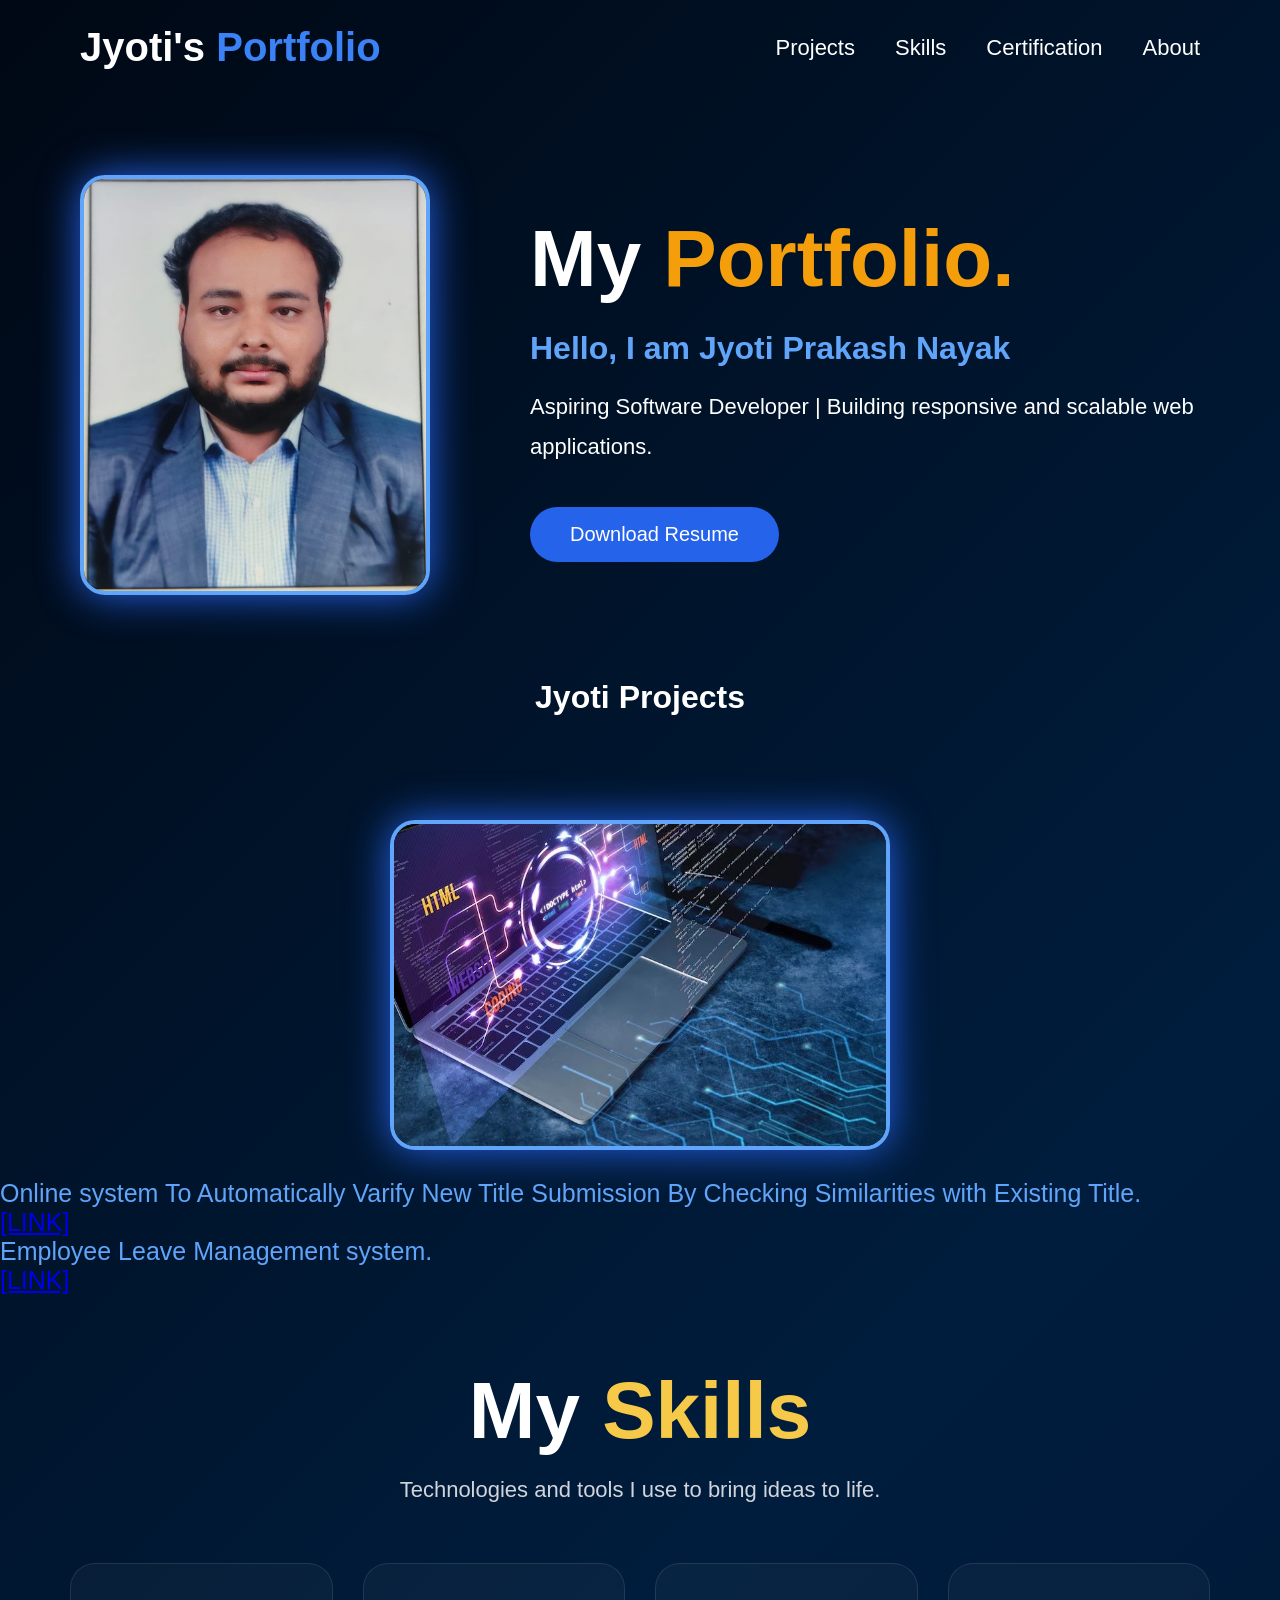
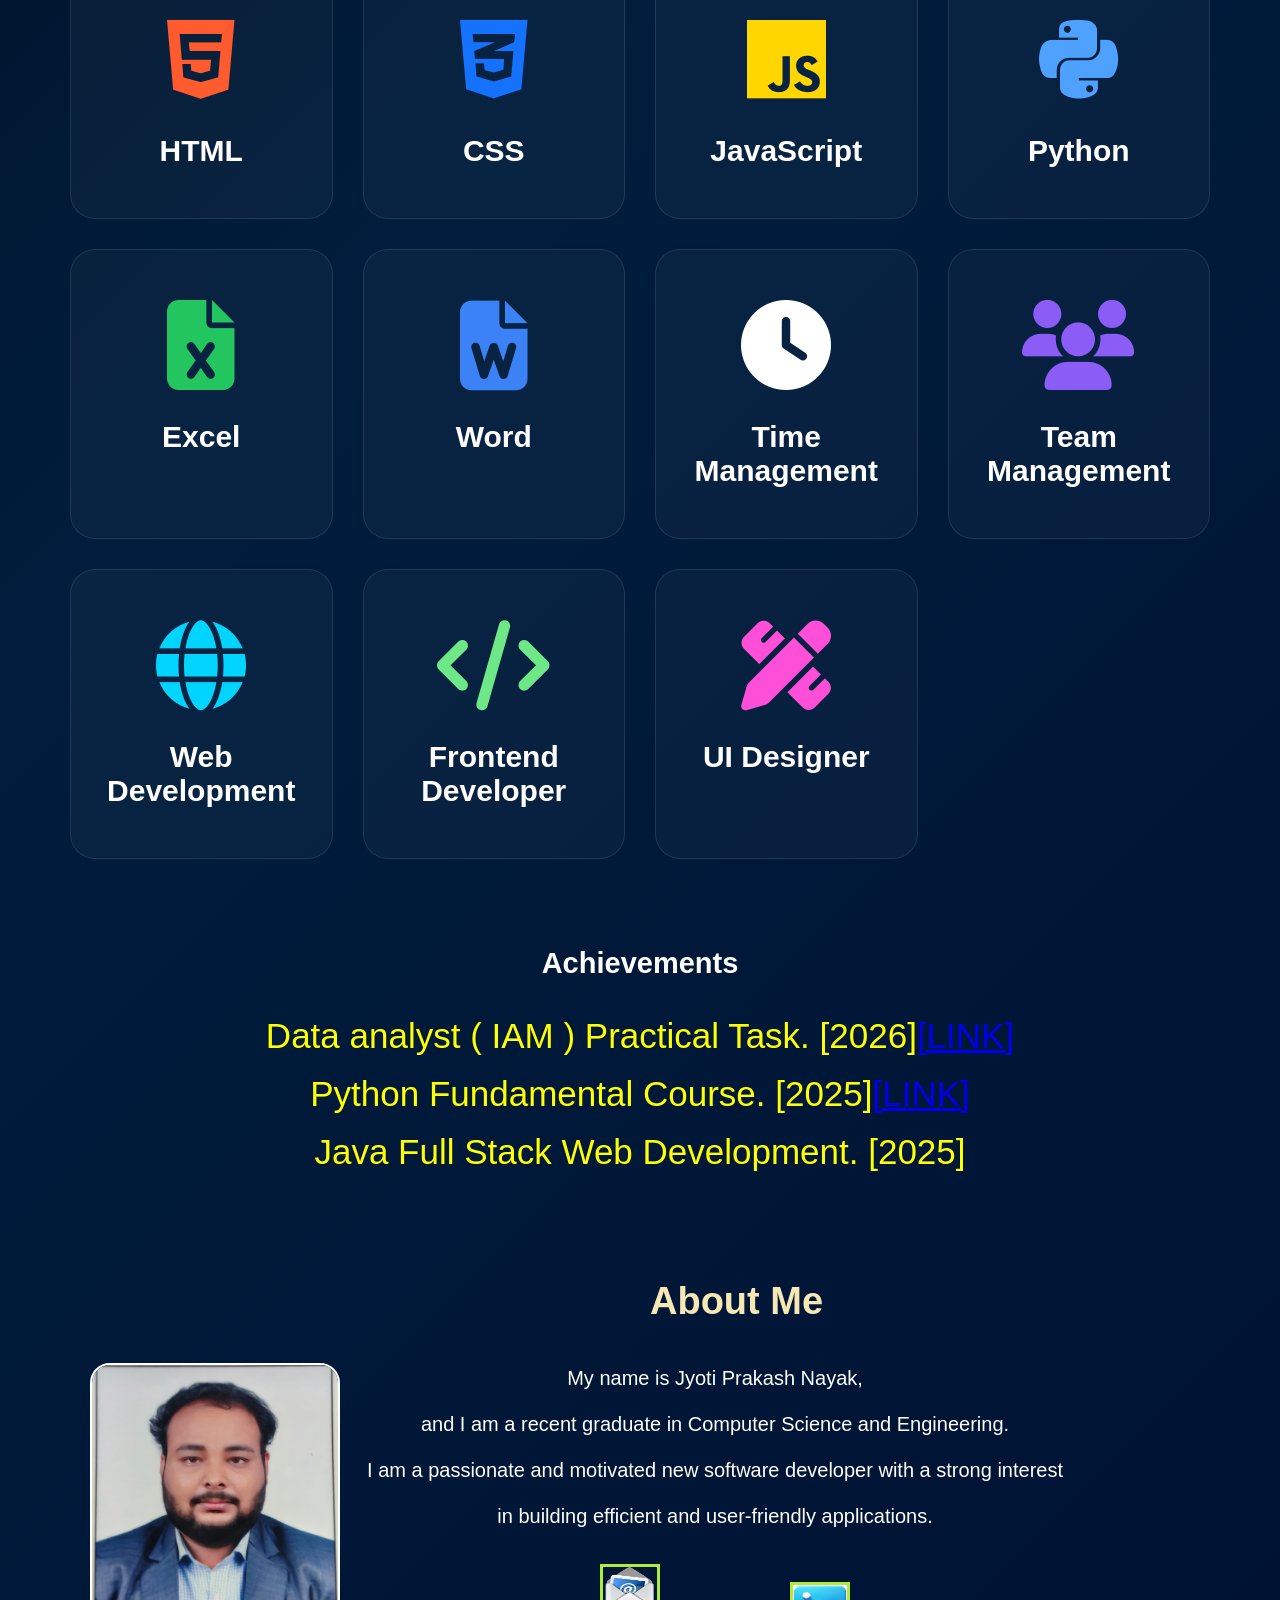
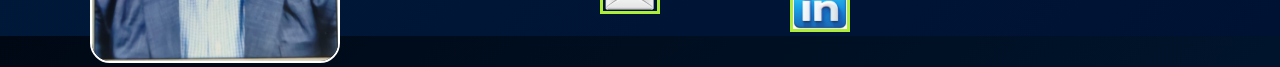
==== Index.html @ 401957b0 "Add files via upload" ====
<!DOCTYPE html>
<html>
<head>
<title>Jyoti Portfolio</title>
<link rel="stylesheet" href="main.css">
</head>

<body>

<nav>
<h1>Jyoti's <span>Portfolio</span></h1>

<ul>
<li><a href="Projects.html">Projects</a></li>
<li><a href="skill.html">Skills</a></li>
<li><a href="c.html">Certification</a></li>
<li><a href="about.html">About</a></li>
</ul>
</nav>

<section class="hero">

<div class="left">

<img src="jp.jpeg">

</div>

<div class="right">

<h2>My <span>Portfolio.</span></h2>

<h3>Hello, I am Jyoti Prakash Nayak</h3>

<p>
Aspiring Software Developer |
Building responsive and scalable web applications.
</p>
<a href="Jyoti_Prakash_Nayak_CV-2.pdf"Download>
<button>Download Resume</button>
</a>

</div>

</section>
<h1 class="ii">Jyoti Projects</h1><br><br><br>
<ul class="yt">
             <img class="ip" src="WhatsApp Image 2026-06-21 at 15.49.44.jpeg"><br>
        <li> Online system To Automatically Varify New Title Submission By Checking Similarities
         with Existing Title.</li><a href="#">[LINK]</a>
        <li>Employee Leave Management system.</li><a href="#">[LINK]</a>
    </ul>
<head>

<title>My Skills</title>

<link rel="stylesheet" href="skill.css">

<link rel="stylesheet"
href="https://cdnjs.cloudflare.com/ajax/libs/font-awesome/6.5.2/css/all.min.css">

</head>

<body>

<section class="skills">

<h1>
My <span>Skills</span>
</h1>

<p>
Technologies and tools I use to bring ideas to life.
</p>

<div class="container">

<div class="card">
<i class="fa-brands fa-html5"></i>
<h2>HTML</h2>
</div>

<div class="card">
<i class="fa-brands fa-css3-alt"></i>
<h2>CSS</h2>
</div>

<div class="card">
<i class="fa-brands fa-js"></i>
<h2>JavaScript</h2>
</div>

<div class="card">
<i class="fa-brands fa-python"></i>
<h2>Python</h2>
</div>

<div class="card">
<i class="fa-solid fa-file-excel"></i>
<h2>Excel</h2>
</div>

<div class="card">
<i class="fa-solid fa-file-word"></i>
<h2>Word</h2>
</div>

<div class="card">
<i class="fa-solid fa-clock"></i>
<h2>Time Management</h2>
</div>

<div class="card">
<i class="fa-solid fa-users"></i>
<h2>Team Management</h2>
</div>

<div class="card">
<i class="fa-solid fa-globe"></i>
<h2>Web Development</h2>
</div>

<div class="card">
<i class="fa-solid fa-code"></i>
<h2>Frontend Developer</h2>
</div>

<div class="card">
<i class="fa-solid fa-pen-ruler"></i>
<h2>UI Designer</h2>
</div>

</div><br>

</section>

</body>

<h1 class="yu">Achievements</h1><br><br>
    <ul class="pp">
        <li>Data analyst ( IAM ) Practical Task.    [2026]<a href="tatapar.pdf" class="gf">[LINK]</a></li><br>
        <li>Python Fundamental Course.    [2025]<a href="a.pdf" class="gf">[LINK]</a></li><br>
        <li>Java Full Stack Web Development.    [2025]</li><br>
    </ul><br><br><br><br><br>

 <h1 class="tt">About Me</h1>
    <body>
        <img src="jp.jpeg" class="ff">
    <p class="qq">My name is Jyoti Prakash Nayak,<br><br>and I am a recent graduate in Computer Science and Engineering. <br><br> 
    I am a passionate and motivated new software developer with a strong interest <br><br>
     in building efficient and user-friendly applications.</p></hr><br><br>
     <a href="mailto:jyotiprakash83063@gmail.com"target="_blank">
        <img src="pk.png" alt="Email" class="hg">
     </a>
     <a href="https://www.linkedin.com/in/jyoti-prakash-nayak-9454b5229" target="_blank">
       <img src="kp.jpg" alt="linkedin" class="ww">
     </a>
</body>
    

</html>   

</body>
</html>
---- main.css ----
*{
margin:0;
padding:0;
box-sizing:border-box;
font-family:Arial;
}

body{
background:
linear-gradient(135deg,#020617,#0f172a,#001f54);
color:white;
}

nav{
display:flex;
justify-content:space-between;
align-items:center;

padding:25px 80px;
}

nav h1{
font-size:40px;
}

nav span{
color:#3b82f6;
}

nav ul{
display:flex;
gap:40px;
list-style:none;
}

nav a{
color:white;
text-decoration:none;
font-size:22px;
}

nav a:hover{
color:#3b82f6;
transition:.3s;
}

.hero{
display:flex;
align-items:center;
justify-content:center;

padding:80px;
gap:100px;
}

.left img{

width:350px;
height:420px;

border-radius:25px;

border:4px solid #60a5fa;

box-shadow:
0 0 40px #2563eb;

}

.right h2{

font-size:80px;

}

.right span{
color:#f59e0b;
}

.right h3{

margin-top:25px;

font-size:32px;

color:#60a5fa;

}

.right p{

margin-top:20px;

font-size:22px;

line-height:40px;

}

button{

margin-top:40px;

padding:16px 40px;

font-size:20px;

border:none;

border-radius:50px;

background:#2563eb;

color:white;

cursor:pointer;

}

button:hover{

transform:scale(1.08);

transition:.3s;

box-shadow:0 0 20px #3b82f6;

}

@media(max-width:768px){

.hero{

flex-direction:column;

text-align:center;

}

nav{

flex-direction:column;

gap:20px;

}

.left img{

width:250px;

height:300px;

}

.right h2{

font-size:50px;

}

}
.ii{
    text-align: center;
}
.ii{
    text-align: center;
}
.yt{
    font-size:25px;

color:#60a5fa;

}
.ip{
    height: 330px;
    width: 500px;
    display: block;
    margin-left: auto;
    margin-right: auto;
    border-radius:25px;

border:4px solid #60a5fa;

box-shadow:
0 0 40px #2563eb;


}
*{
margin:0;
padding:0;
box-sizing:border-box;
font-family:Arial;
}

body{

background:
linear-gradient(
135deg,
#000814,
#001d3d,
#001233
);

color:white;

}

.skills{

padding:70px;

text-align:center;

}

.skills h1{

font-size:80px;

margin-bottom:20px;

}

.skills span{

color:#f7c948;

}

.skills p{

font-size:22px;

margin-bottom:60px;

color:#d1d5db;

}

.container{

display:grid;

grid-template-columns:
repeat(
auto-fit,
minmax(230px,1fr)
);

gap:30px;

}

.card{

background:
rgba(255,255,255,.03);

border:
1px solid
rgba(255,255,255,.1);

border-radius:25px;

padding:50px 20px;

transition:.4s;

}

.card:hover{

transform:
translateY(-10px);

box-shadow:
0 0 30px
#2563eb;

}

.card i{

font-size:90px;

margin-bottom:30px;

}

.fa-html5{
color:#ff5b2e;
}

.fa-css3-alt{
color:#1572ff;
}

.fa-js{
color:#ffd600;
}

.fa-python{
color:#4ea1ff;
}

.fa-file-excel{
color:#22c55e;
}

.fa-file-word{
color:#3b82f6;
}

.fa-clock{
color:white;
}

.fa-users{
color:#8b5cf6;
}

.fa-globe{
color:#00d4ff;
}

.fa-code{
color:#6ee787;
}

.fa-pen-ruler{
color:#ff4fd8;
}

.card h2{

font-size:30px;

}

@media(max-width:768px){

.skills h1{

font-size:55px;

}

}
.pp li{
    text-align: center;
    color: yellow;
    font-size: 35px;
}
.yu{
    text-align: center;
    color: white;
    font-size: 29px;
}
.gf{
      animation: colorChange 2s infinite;
}
@keyframes colorChange{
    10%{color: red;}
    50%{color: rgb(179, 255, 0);}
    70%{color: yellow;}
    100%{color: rgb(238, 237, 225);}
}

.tt{
    margin-left: 650px;
    color: #f7e7b4;
    font-size: 38px;
}
.ff{
    border-radius: 20px;
    border: 2px solid white;
    height: 300px;
    width: 250px;
    margin-left: 90px;
    margin-top: 40px;
}
.yt{
    margin-top: 50px;
}
.qq{
    text-align: center;
    margin-top: -300px;
    margin-left: 150px;
    color: white;
    font-size: 20px;
    display: block;
    

}
.hg{
    width: 60px;
    height: 50px;
    margin-left: 600px;
      border: 3px solid rgb(174, 238, 57);
}
.ww{
    border: 3px solid rgb(174, 238, 57);
    width: 60px;
    height: 50px;
    margin-left: 790px;
    margin-top: -40px;
}
---- skill.css ----
*{
margin:0;
padding:0;
box-sizing:border-box;
font-family:Arial;
}

body{

background:
linear-gradient(
135deg,
#000814,
#001d3d,
#001233
);

color:white;

}

.skills{

padding:70px;

text-align:center;

}

.skills h1{

font-size:80px;

margin-bottom:20px;

}

.skills span{

color:#f7c948;

}

.skills p{

font-size:22px;

margin-bottom:60px;

color:#d1d5db;

}

.container{

display:grid;

grid-template-columns:
repeat(
auto-fit,
minmax(230px,1fr)
);

gap:30px;

}

.card{

background:
rgba(255,255,255,.03);

border:
1px solid
rgba(255,255,255,.1);

border-radius:25px;

padding:50px 20px;

transition:.4s;

}

.card:hover{

transform:
translateY(-10px);

box-shadow:
0 0 30px
#2563eb;

}

.card i{

font-size:90px;

margin-bottom:30px;

}

.fa-html5{
color:#ff5b2e;
}

.fa-css3-alt{
color:#1572ff;
}

.fa-js{
color:#ffd600;
}

.fa-python{
color:#4ea1ff;
}

.fa-file-excel{
color:#22c55e;
}

.fa-file-word{
color:#3b82f6;
}

.fa-clock{
color:white;
}

.fa-users{
color:#8b5cf6;
}

.fa-globe{
color:#00d4ff;
}

.fa-code{
color:#6ee787;
}

.fa-pen-ruler{
color:#ff4fd8;
}

.card h2{

font-size:30px;

}

@media(max-width:768px){

.skills h1{

font-size:55px;

}

}
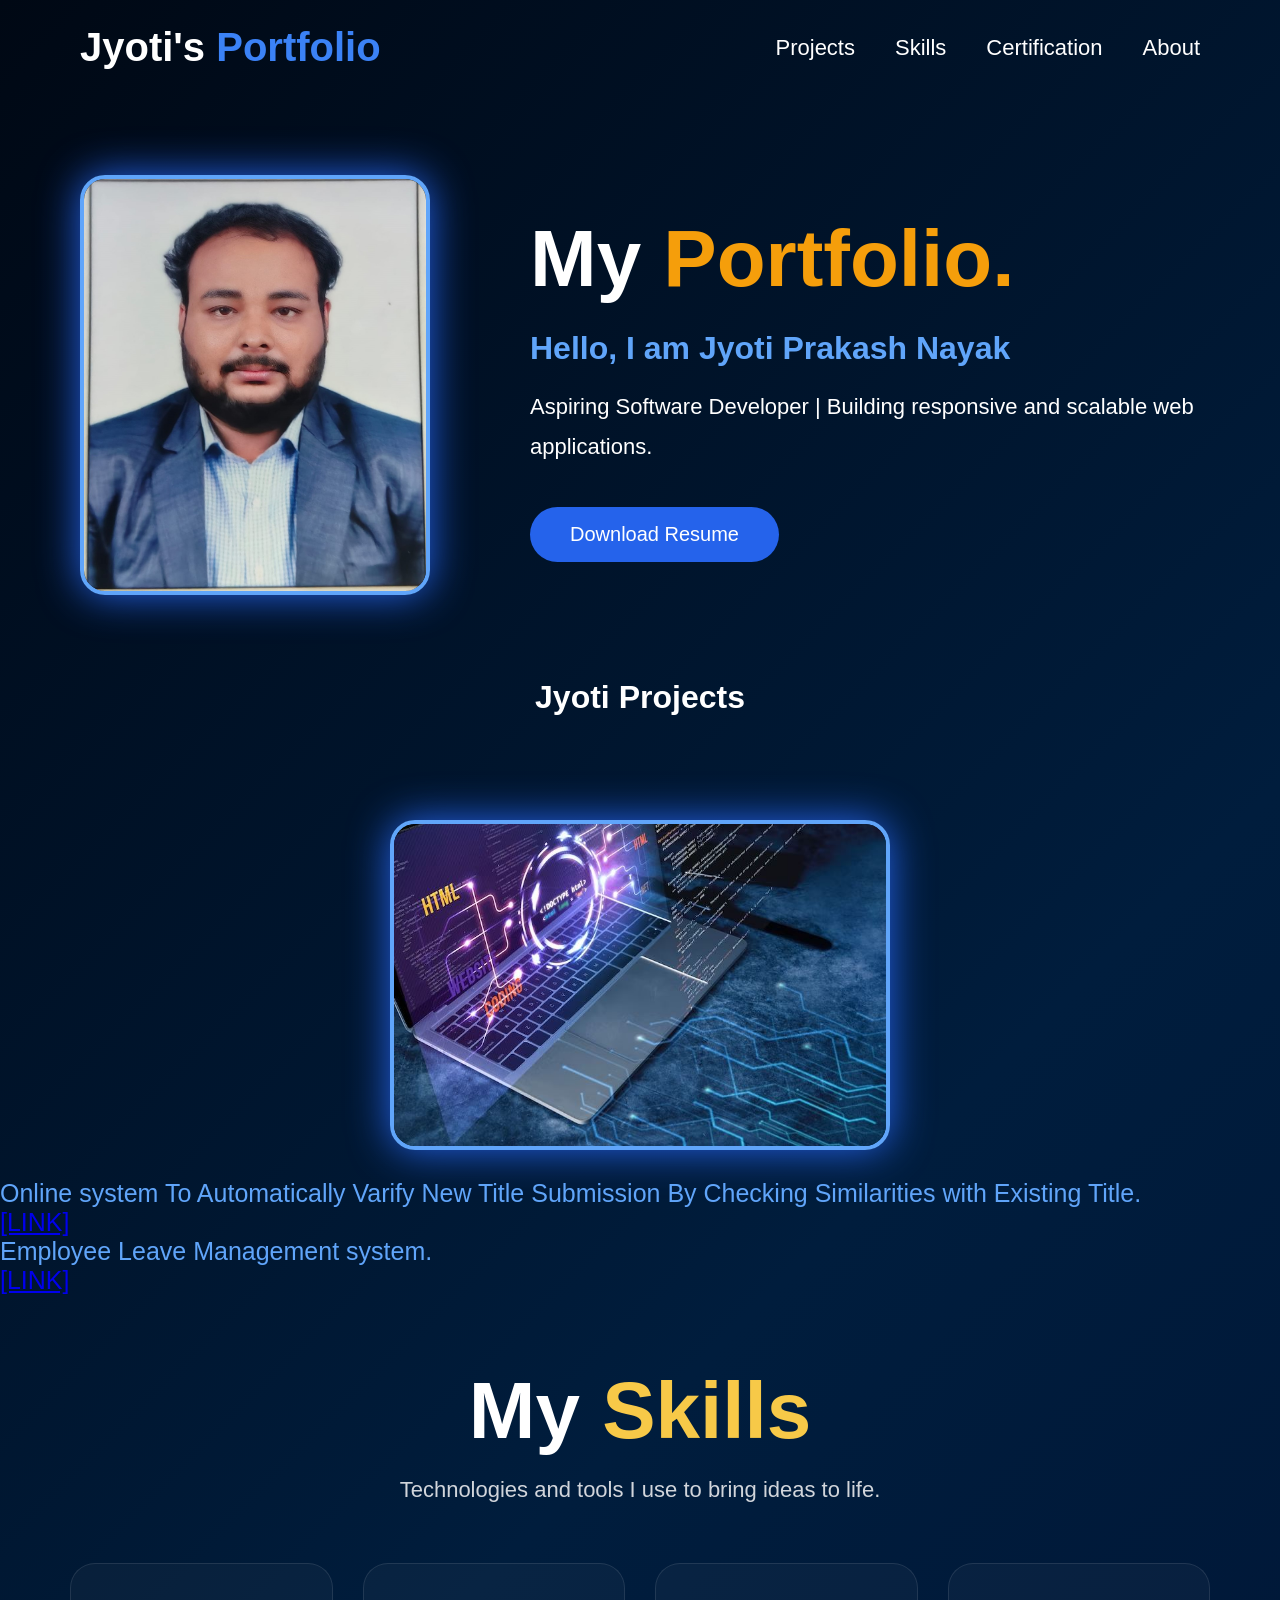
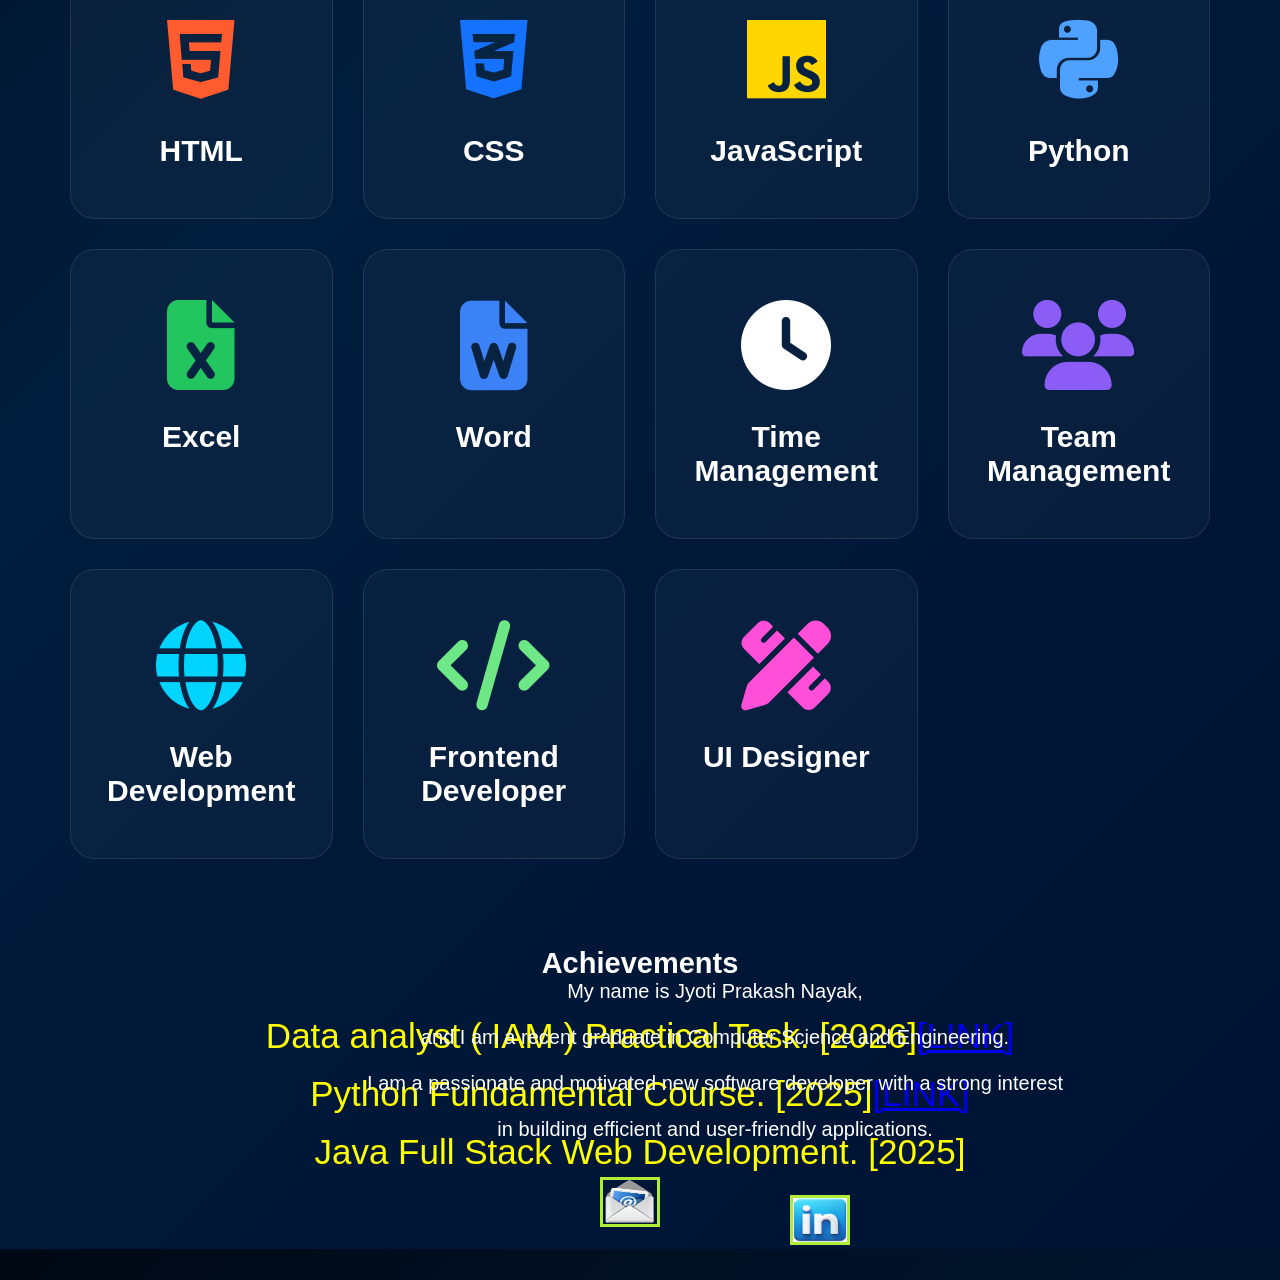
==== commit 829317b1: "Fix HTML structure and remove duplicate content" ====
--- a/Index.html
+++ b/Index.html
@@ -143,9 +143,6 @@
         <li>Java Full Stack Web Development.    [2025]</li><br>
     </ul><br><br><br><br><br>
 
- <h1 class="tt">About Me</h1>
-    <body>
-        <img src="jp.jpeg" class="ff">
     <p class="qq">My name is Jyoti Prakash Nayak,<br><br>and I am a recent graduate in Computer Science and Engineering. <br><br> 
     I am a passionate and motivated new software developer with a strong interest <br><br>
      in building efficient and user-friendly applications.</p></hr><br><br>
@@ -161,4 +158,4 @@
 </html>   
 
 </body>
-</html>+</html>
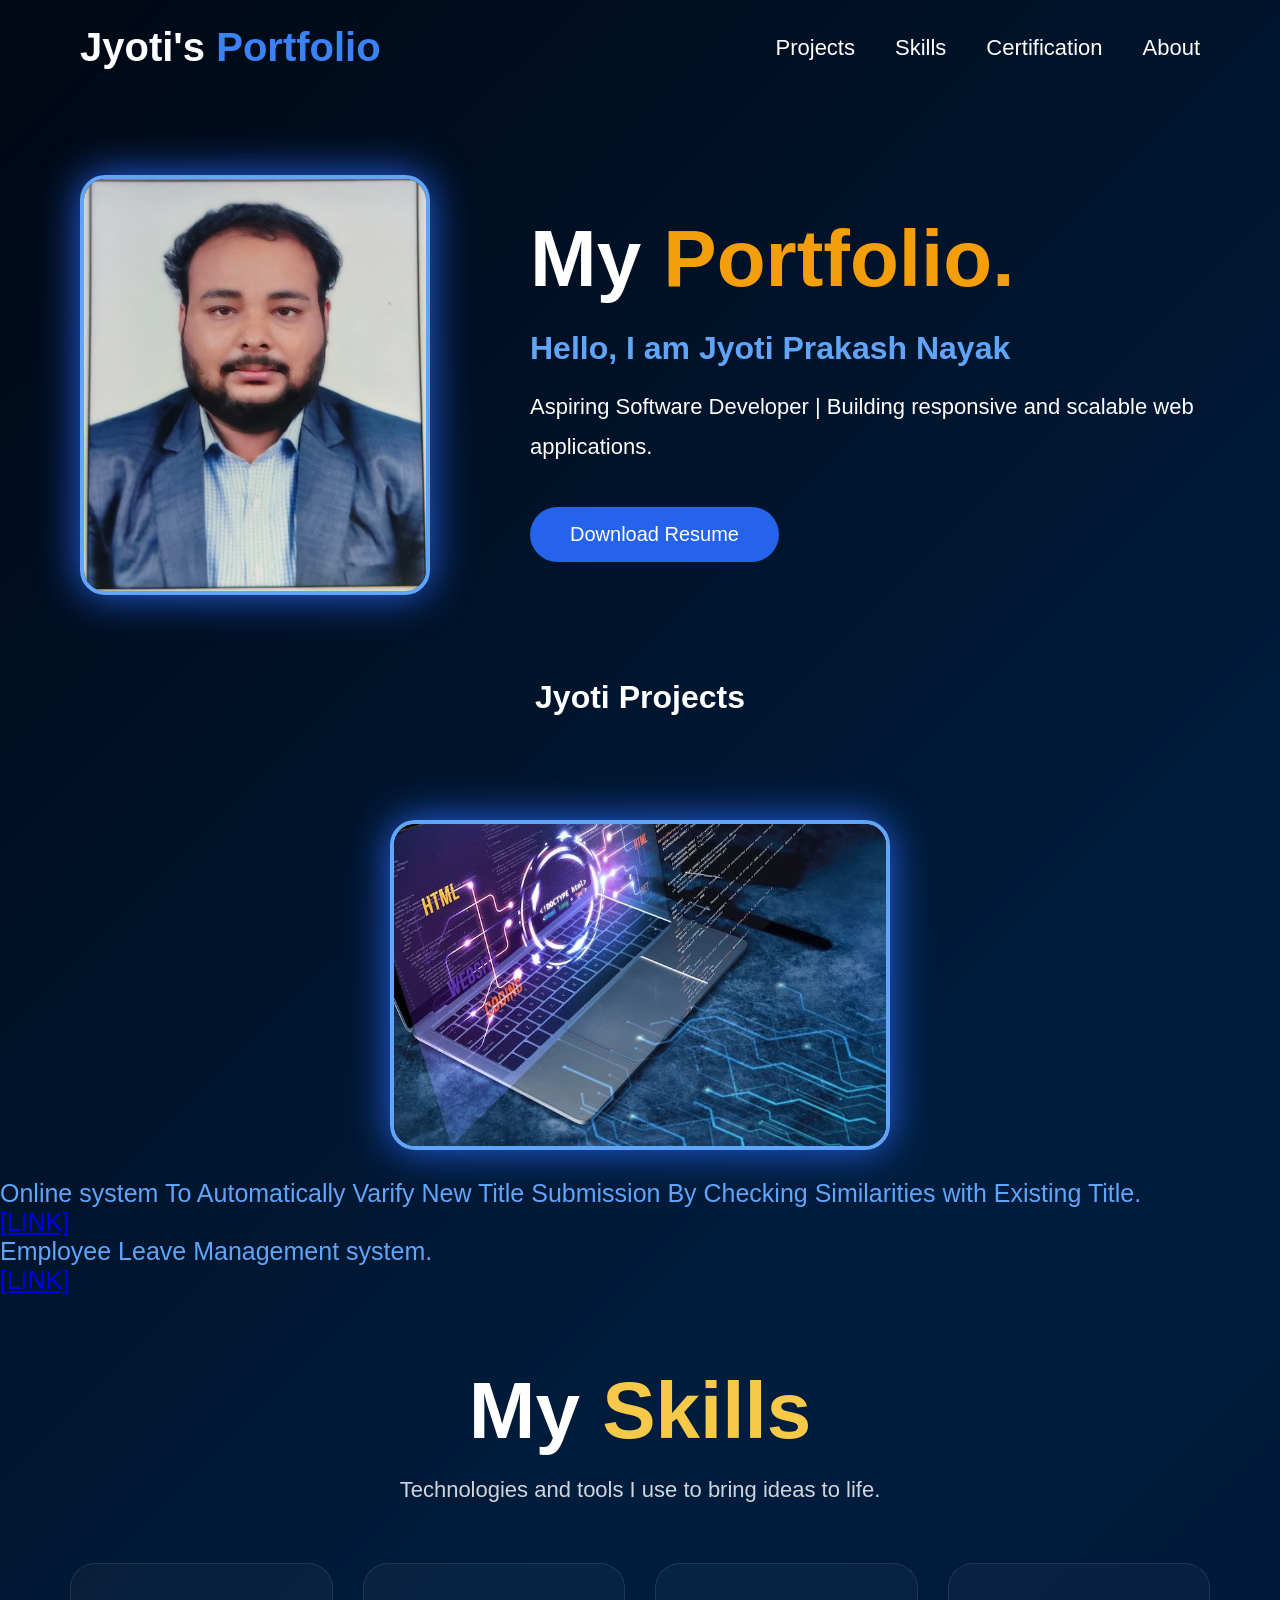
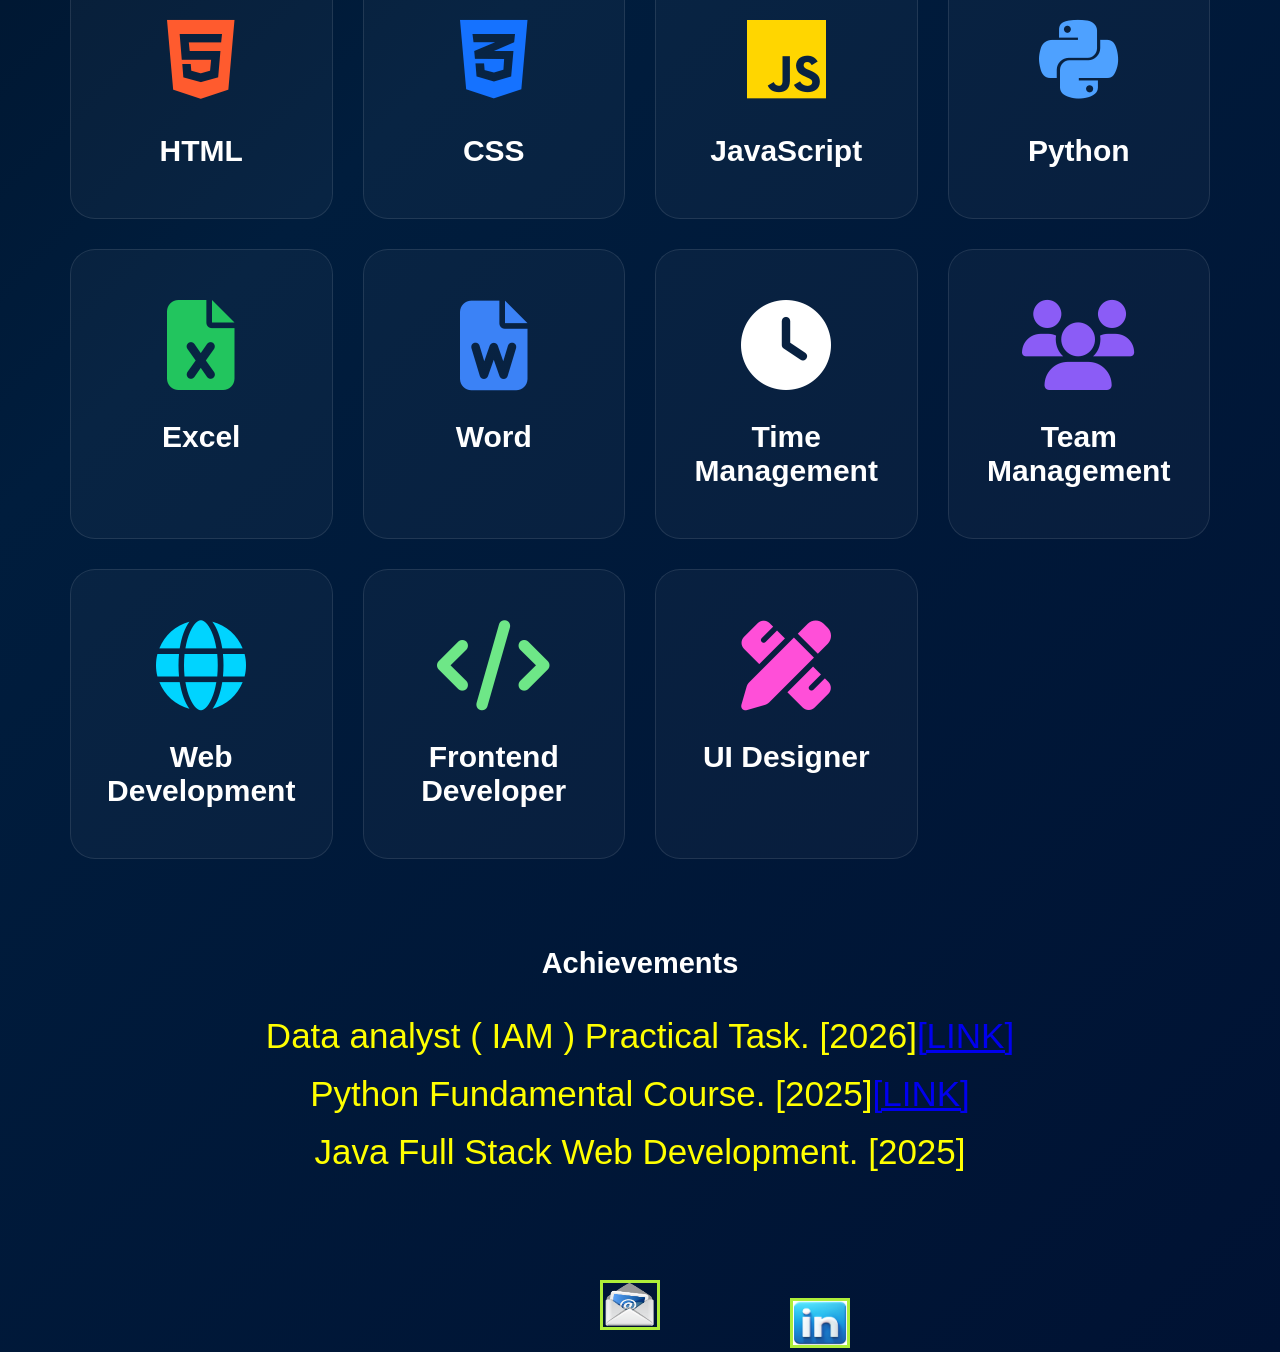
==== commit fc03e8fd: "Fix HTML structure and clean up formatting" ====
--- a/Index.html
+++ b/Index.html
@@ -142,10 +142,7 @@
         <li>Python Fundamental Course.    [2025]<a href="a.pdf" class="gf">[LINK]</a></li><br>
         <li>Java Full Stack Web Development.    [2025]</li><br>
     </ul><br><br><br><br><br>
-
-    <p class="qq">My name is Jyoti Prakash Nayak,<br><br>and I am a recent graduate in Computer Science and Engineering. <br><br> 
-    I am a passionate and motivated new software developer with a strong interest <br><br>
-     in building efficient and user-friendly applications.</p></hr><br><br>
+<body>
      <a href="mailto:jyotiprakash83063@gmail.com"target="_blank">
         <img src="pk.png" alt="Email" class="hg">
      </a>
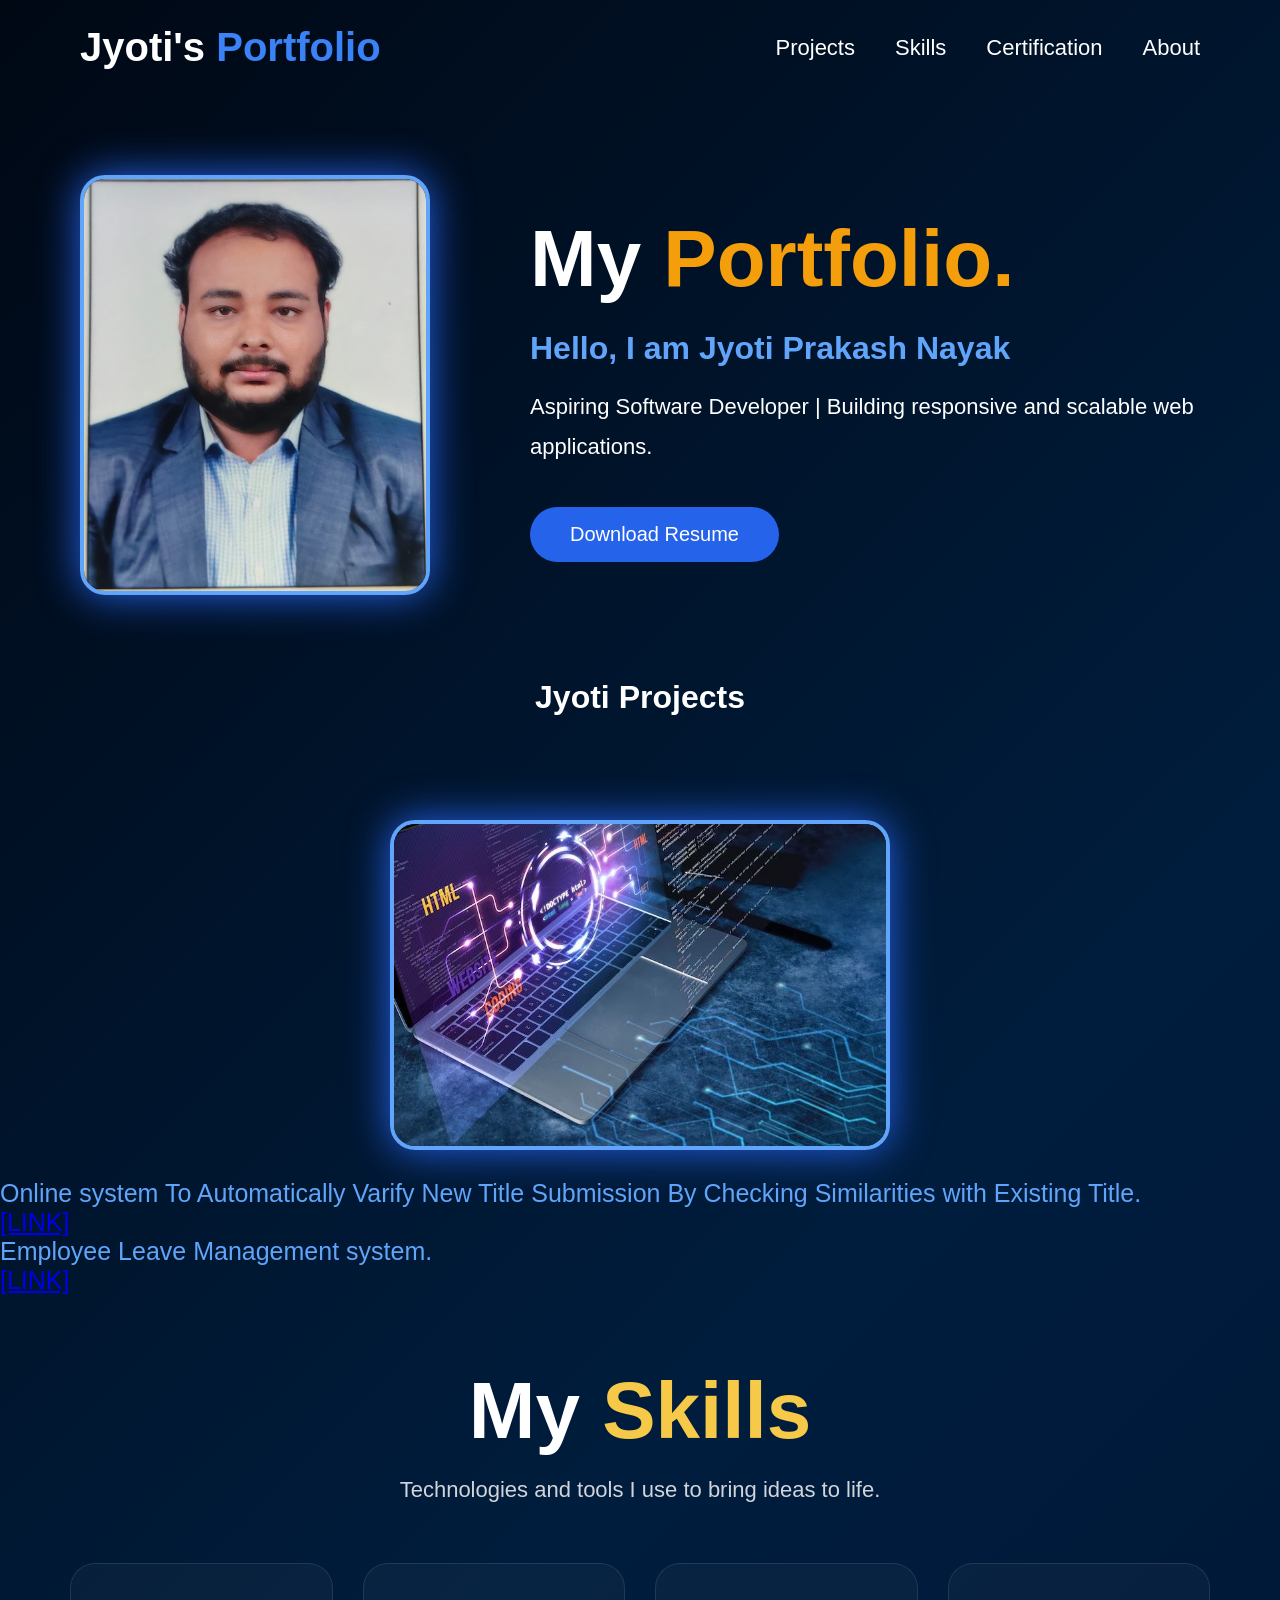
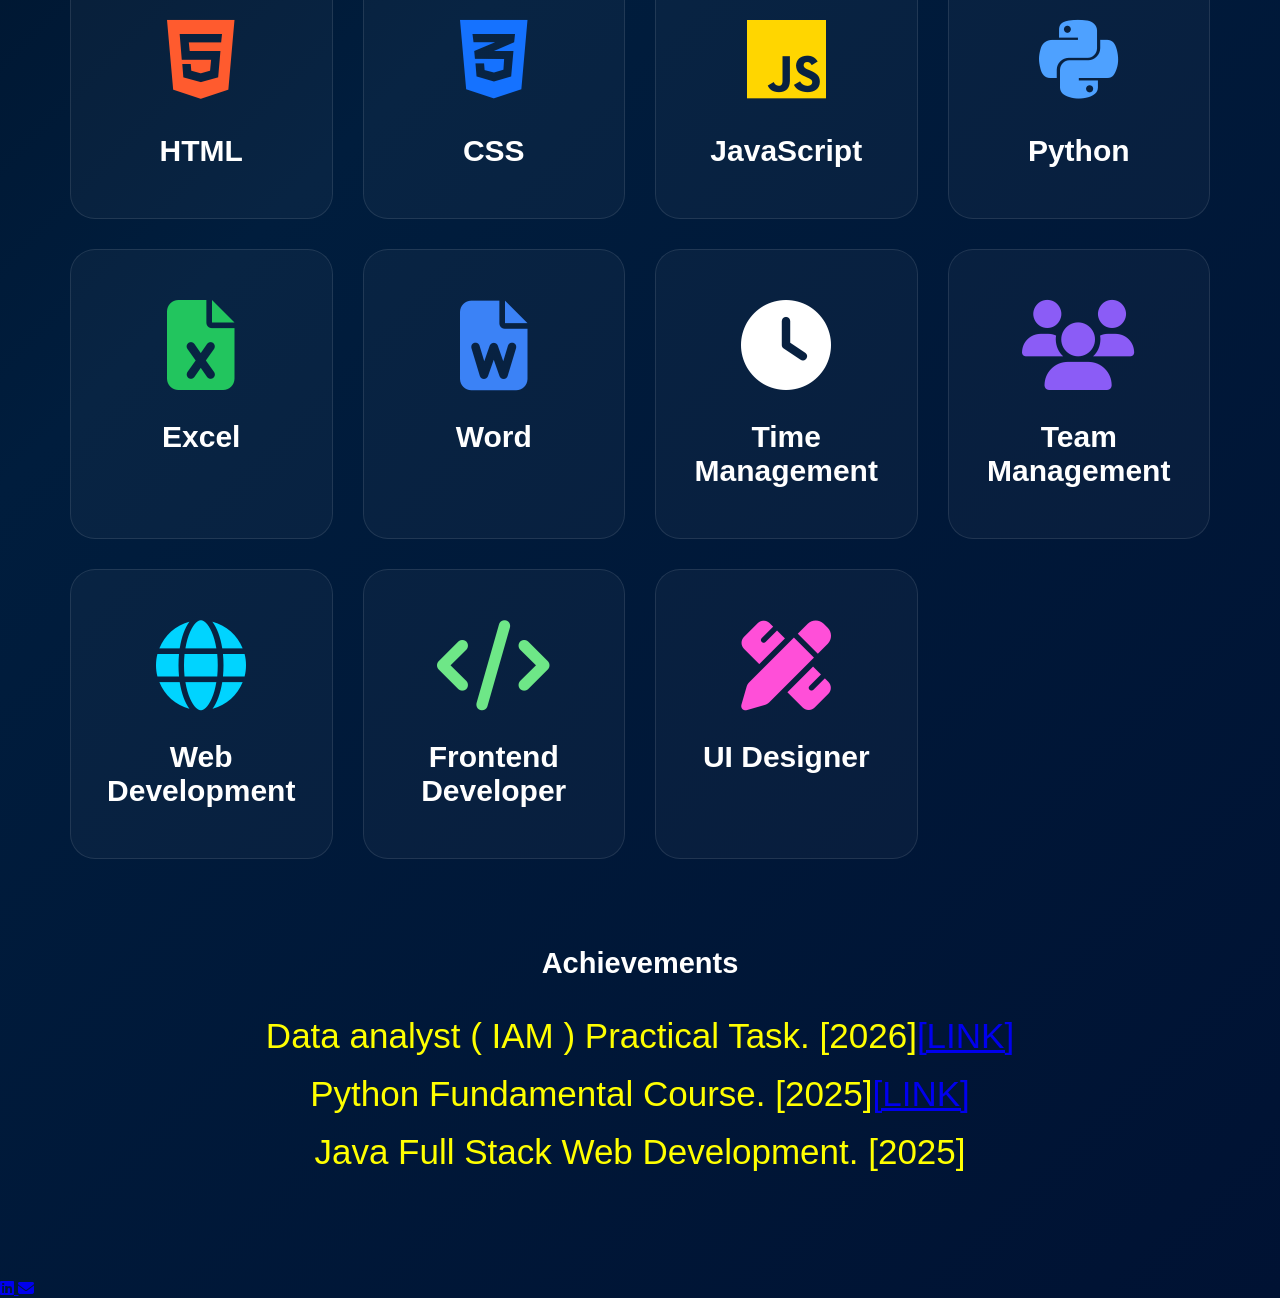
==== commit cb91ca0a: "Update Index.html" ====
--- a/Index.html
+++ b/Index.html
@@ -143,12 +143,22 @@
         <li>Java Full Stack Web Development.    [2025]</li><br>
     </ul><br><br><br><br><br>
 <body>
-     <a href="mailto:jyotiprakash83063@gmail.com"target="_blank">
-        <img src="pk.png" alt="Email" class="hg">
-     </a>
-     <a href="https://www.linkedin.com/in/jyoti-prakash-nayak-9454b5229" target="_blank">
-       <img src="kp.jpg" alt="linkedin" class="ww">
-     </a>
+ <div class="social">
+
+<a href="https://linkedin.com/in/YOUR_LINKEDIN"
+target="_blank">
+
+<i class="fa-brands fa-linkedin"></i>
+
+</a>
+
+<a href="mailto:yourgmail@gmail.com">
+
+<i class="fa-solid fa-envelope"></i>
+
+</a>
+
+</div>
 </body>
     
 
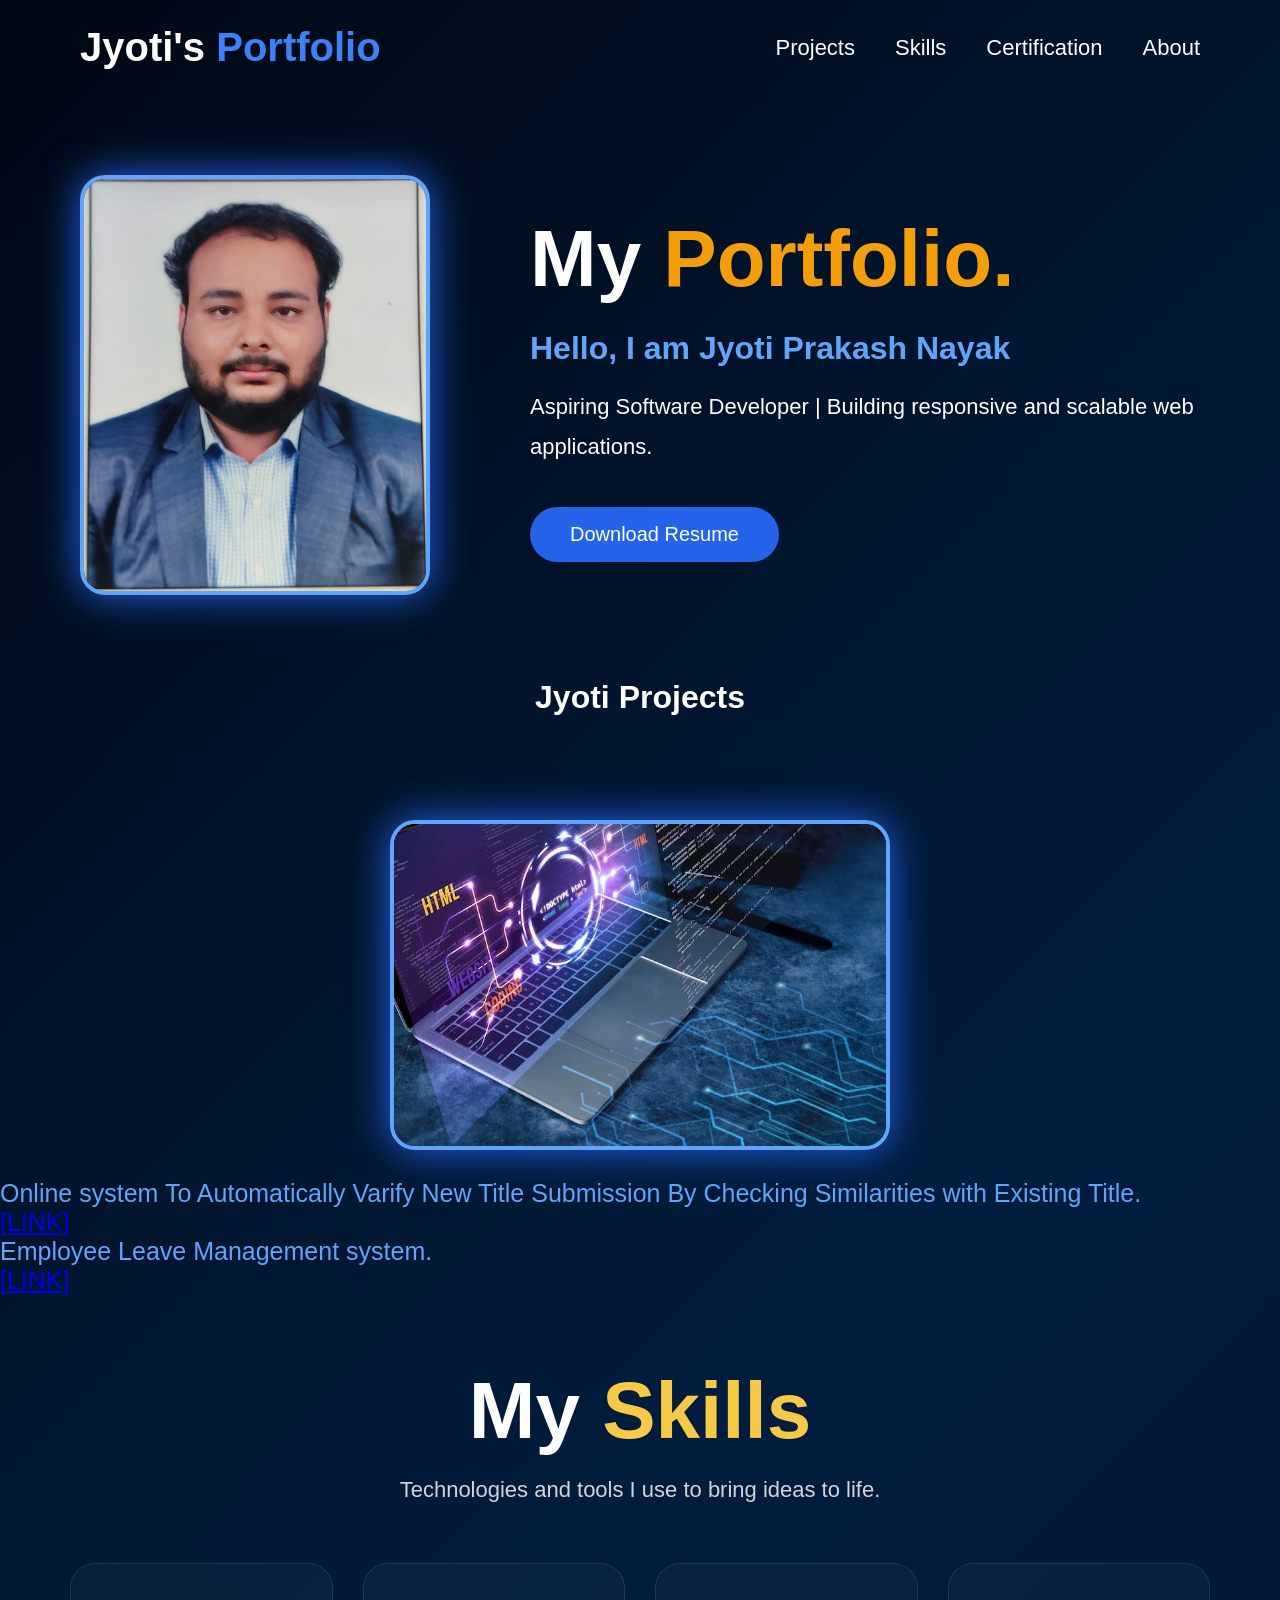
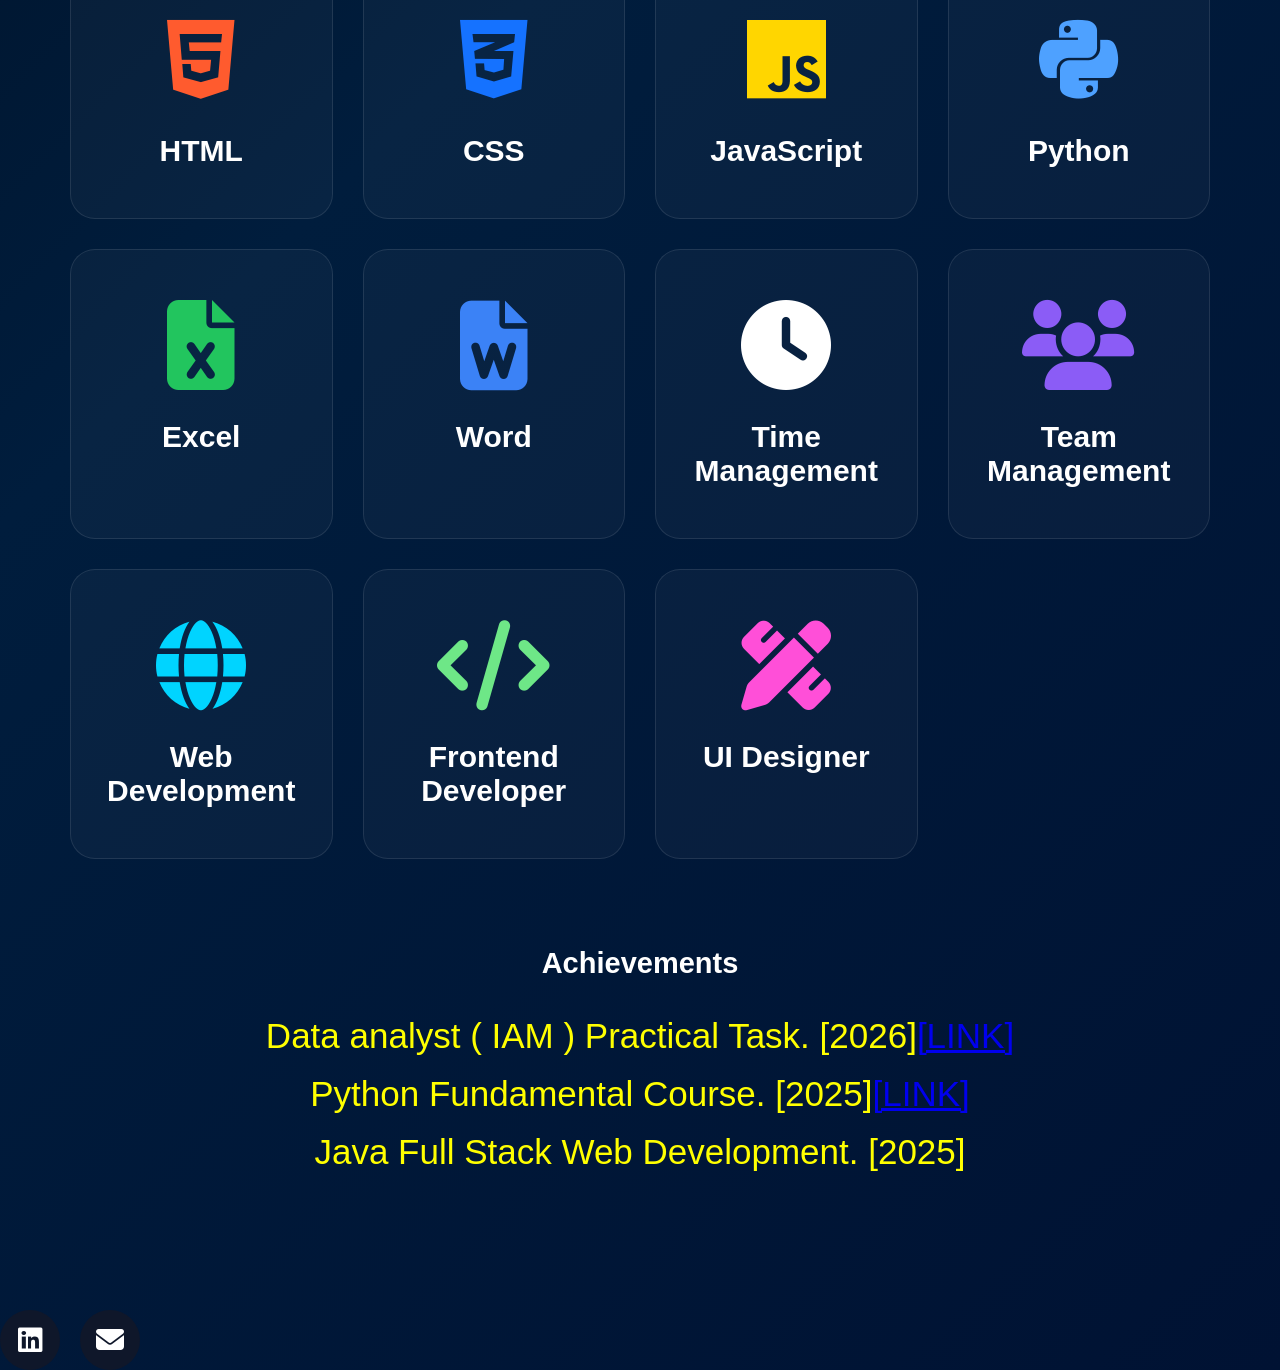
==== commit 1dad74fd: "Update Index.html" ====
--- a/Index.html
+++ b/Index.html
@@ -142,7 +142,6 @@
         <li>Python Fundamental Course.    [2025]<a href="a.pdf" class="gf">[LINK]</a></li><br>
         <li>Java Full Stack Web Development.    [2025]</li><br>
     </ul><br><br><br><br><br>
-<body>
  <div class="social">
 
 <a href="https://linkedin.com/in/YOUR_LINKEDIN"
--- a/main.css
+++ b/main.css
@@ -408,5 +408,50 @@
     margin-left: 790px;
     margin-top: -40px;
 }
-
-
+.social{
+
+display:flex;
+
+gap:20px;
+
+margin-top:30px;
+
+}
+
+.social a{
+
+width:60px;
+
+height:60px;
+
+background:#0f172a;
+
+color:white;
+
+font-size:28px;
+
+border-radius:50%;
+
+display:flex;
+
+justify-content:center;
+
+align-items:center;
+
+text-decoration:none;
+
+transition:.3s;
+
+}
+
+.social a:hover{
+
+background:#2563eb;
+
+transform:scale(1.1);
+
+box-shadow:0 0 20px #3b82f6;
+
+}
+
+
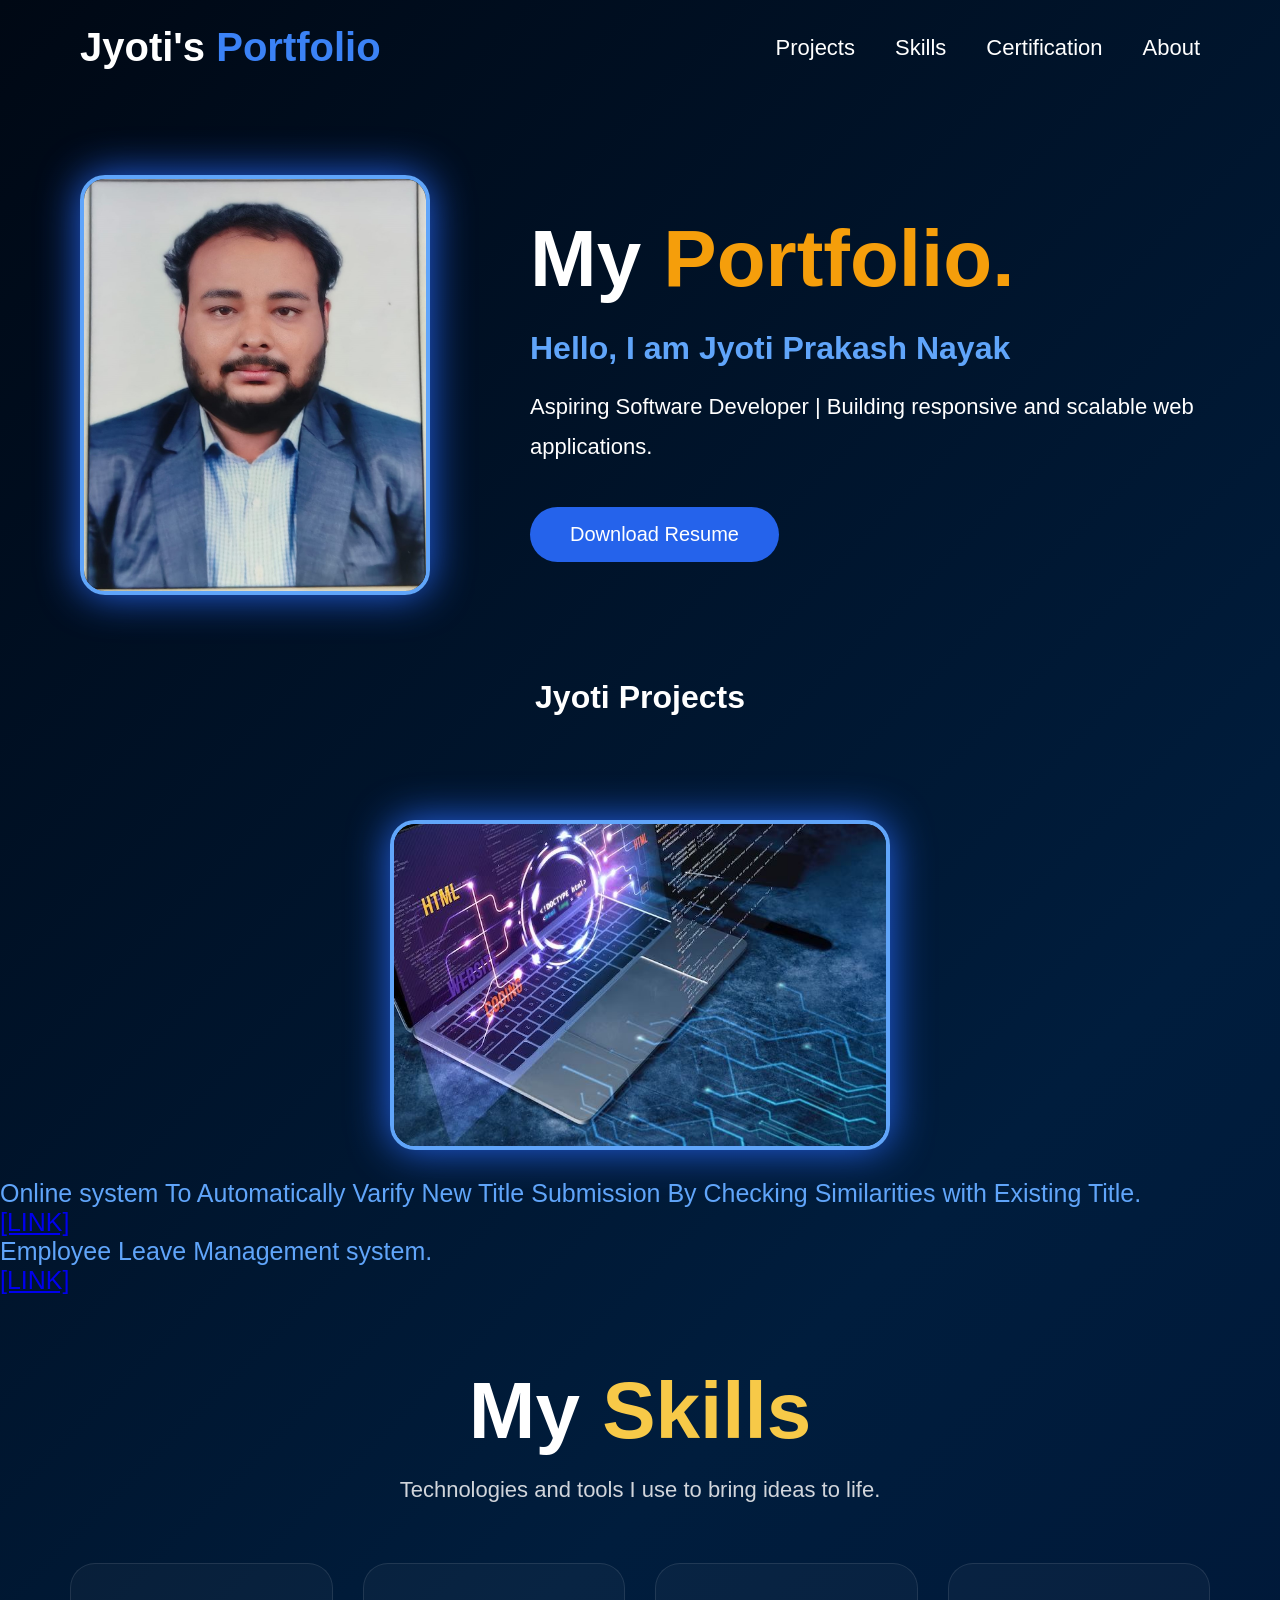
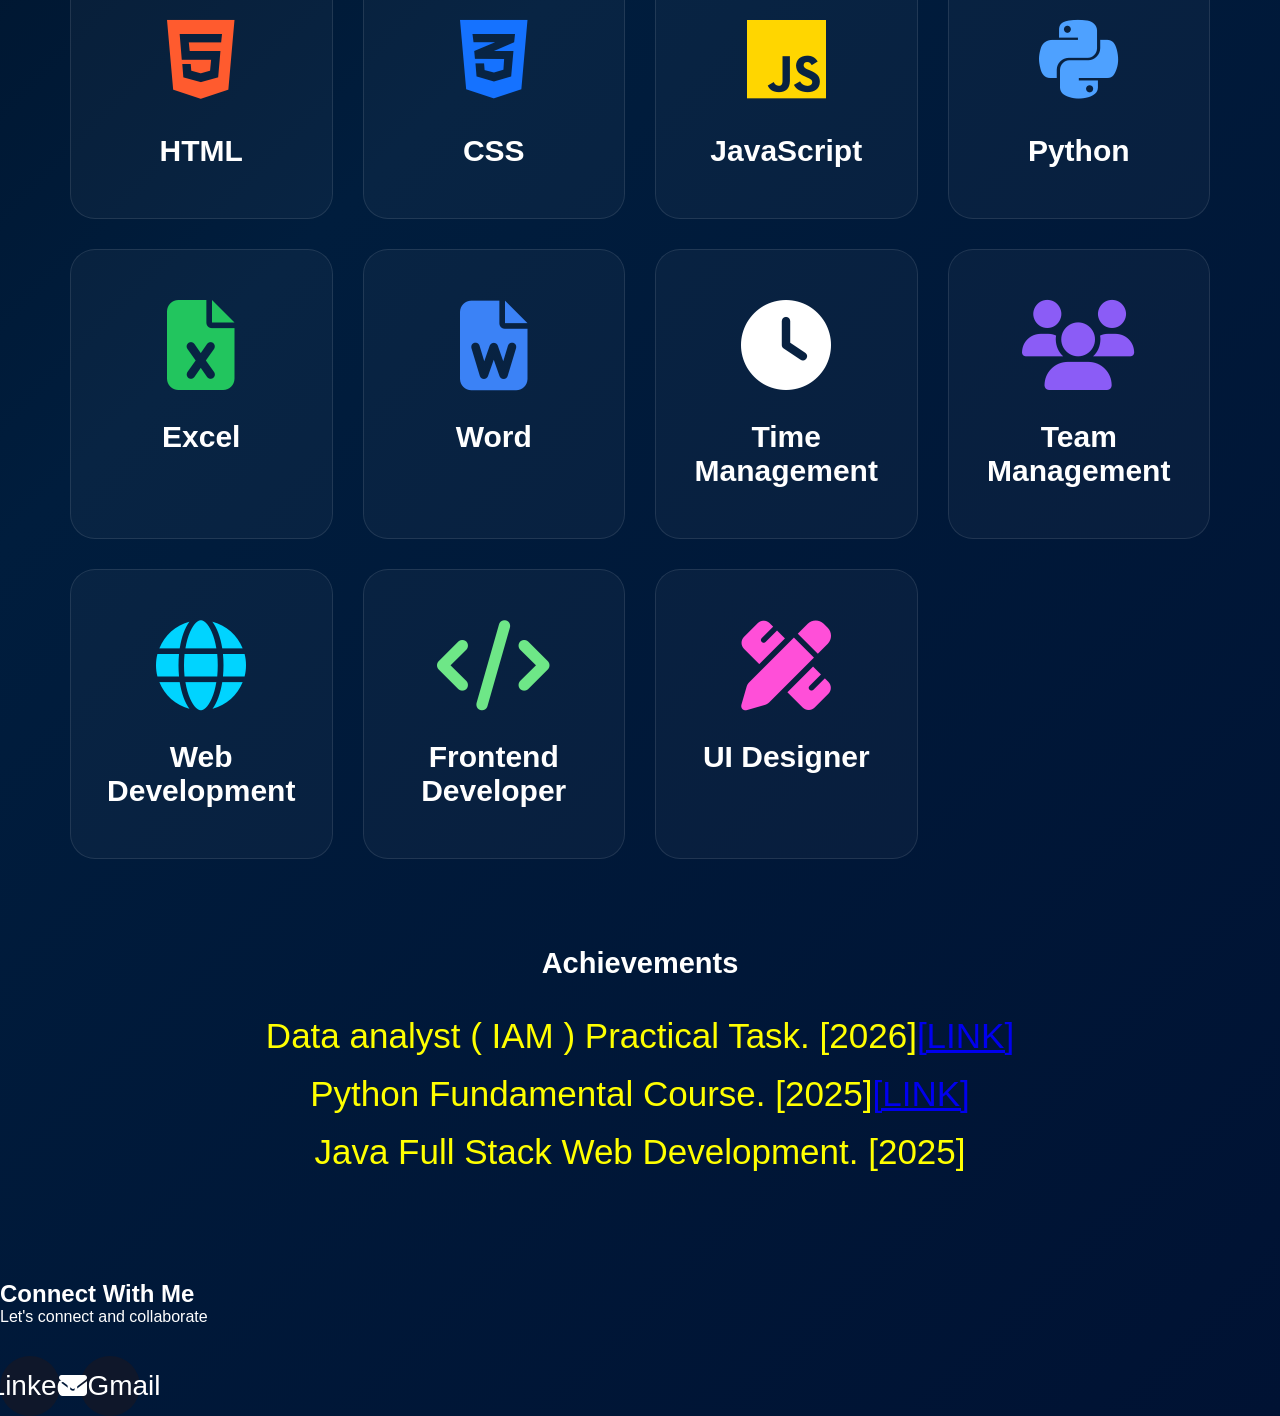
==== commit 1564a165: "Update Index.html" ====
--- a/Index.html
+++ b/Index.html
@@ -142,22 +142,41 @@
         <li>Python Fundamental Course.    [2025]<a href="a.pdf" class="gf">[LINK]</a></li><br>
         <li>Java Full Stack Web Development.    [2025]</li><br>
     </ul><br><br><br><br><br>
- <div class="social">
+
+<section class="contact">
+
+<h1>
+Connect <span>With</span> Me
+</h1>
+
+<div class="line"></div>
+
+<p>Let's connect and collaborate</p>
+
+<div class="social">
 
 <a href="https://linkedin.com/in/YOUR_LINKEDIN"
-target="_blank">
+target="_blank"
+class="linkedin">
 
-<i class="fa-brands fa-linkedin"></i>
+<i class="fa-brands fa-linkedin-in"></i>
+
+<span>LinkedIn</span>
 
 </a>
 
-<a href="mailto:yourgmail@gmail.com">
+<a href="mailto:yourgmail@gmail.com"
+class="gmail">
 
 <i class="fa-solid fa-envelope"></i>
+
+<span>Gmail</span>
 
 </a>
 
 </div>
+
+</section>
 </body>
     
 
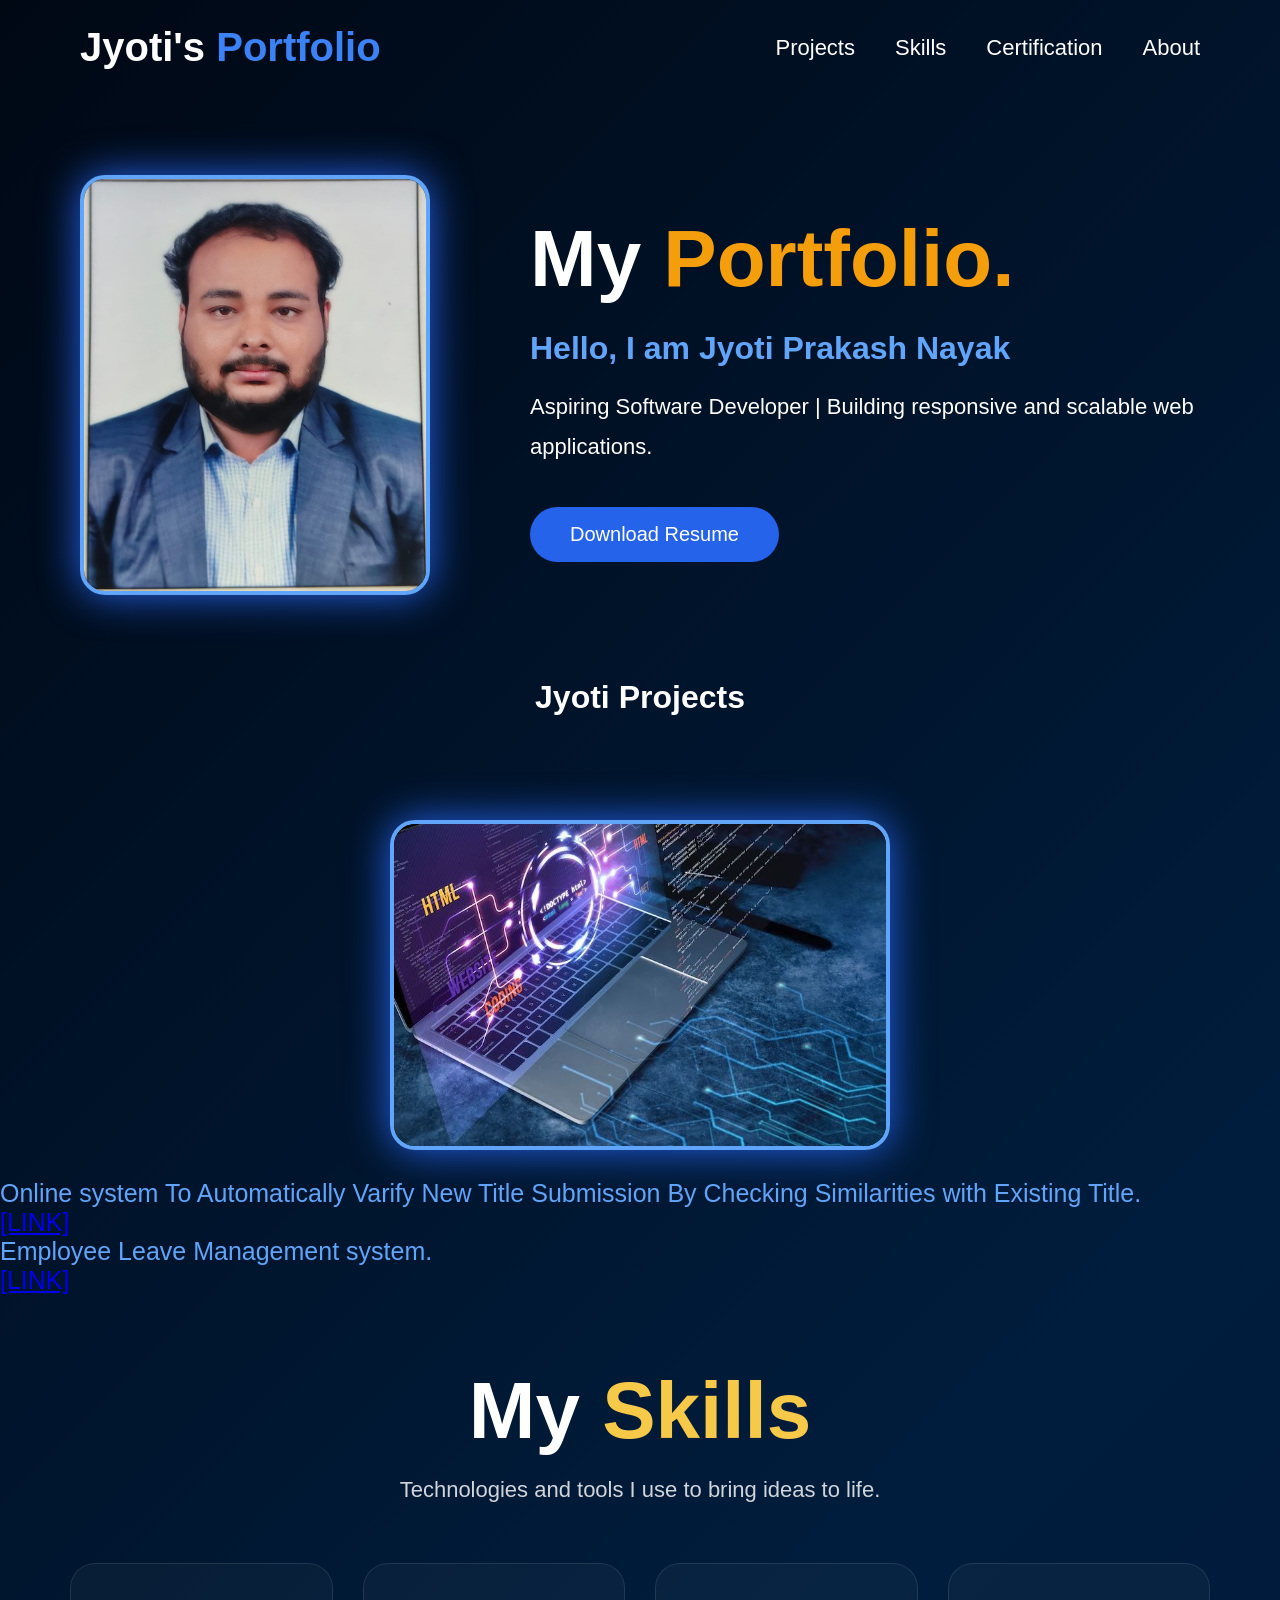
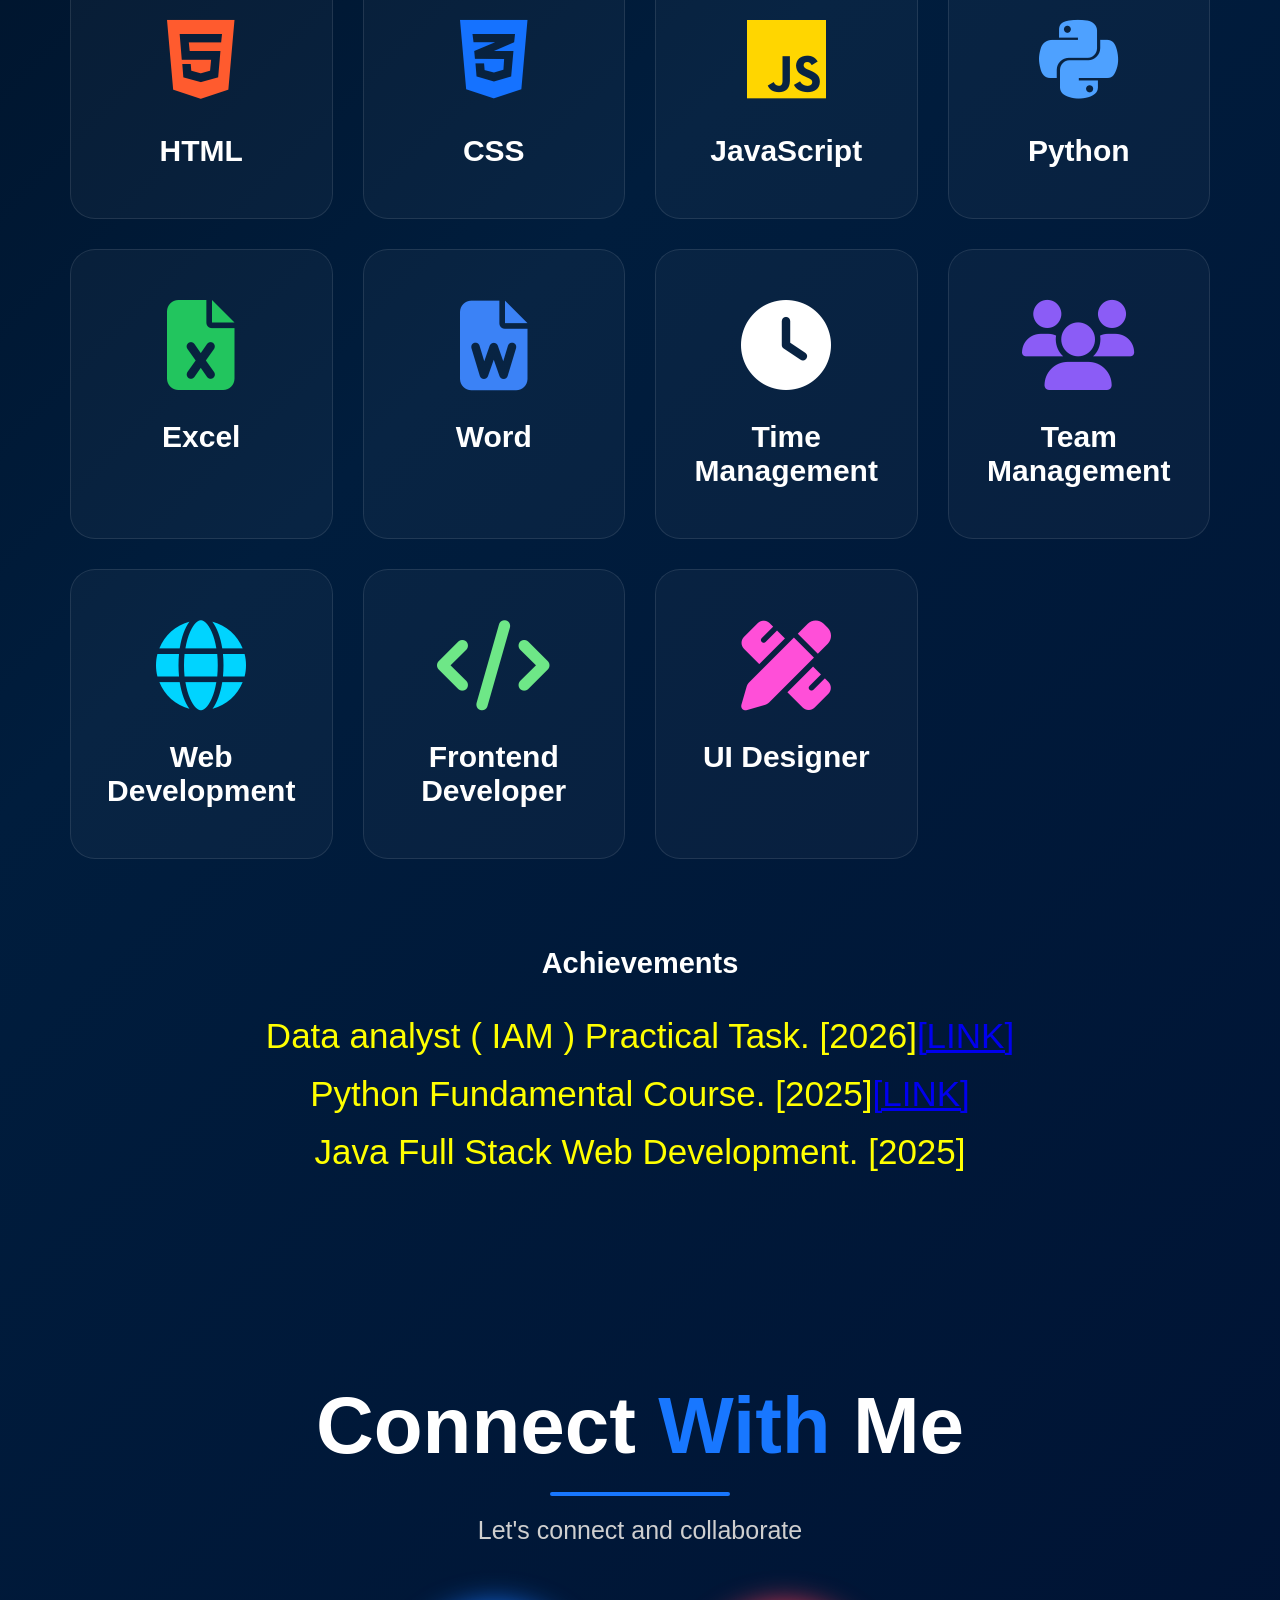
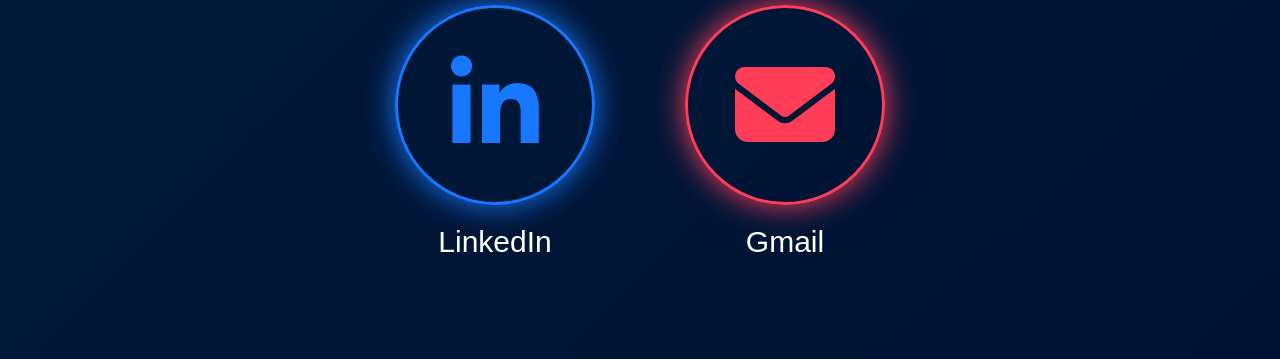
==== commit 769130c5: "Fix HTML structure and update contact links" ====
--- a/Index.html
+++ b/Index.html
@@ -155,7 +155,7 @@
 
 <div class="social">
 
-<a href="https://linkedin.com/in/YOUR_LINKEDIN"
+<a href="https://www.linkedin.com/in/jyoti-prakash-nayak-9454b5229"
 target="_blank"
 class="linkedin">
 
@@ -165,7 +165,7 @@
 
 </a>
 
-<a href="mailto:yourgmail@gmail.com"
+<a href="mailto:jyotiprakash8572@gmail.com"
 class="gmail">
 
 <i class="fa-solid fa-envelope"></i>
--- a/main.css
+++ b/main.css
@@ -408,50 +408,128 @@
     margin-left: 790px;
     margin-top: -40px;
 }
+.contact{
+
+padding:100px 20px;
+
+text-align:center;
+
+color:white;
+
+}
+
+.contact h1{
+
+font-size:80px;
+
+}
+
+.contact h1 span{
+
+color:#1877ff;
+
+}
+
+.line{
+
+width:180px;
+
+height:4px;
+
+background:#1877ff;
+
+margin:20px auto;
+
+border-radius:20px;
+
+}
+
+.contact p{
+
+font-size:25px;
+
+color:#cfcfcf;
+
+margin-bottom:60px;
+
+}
+
 .social{
 
 display:flex;
 
-gap:20px;
-
-margin-top:30px;
+justify-content:center;
+
+gap:90px;
+
+flex-wrap:wrap;
 
 }
 
 .social a{
 
-width:60px;
-
-height:60px;
-
-background:#0f172a;
-
-color:white;
-
-font-size:28px;
+text-decoration:none;
+
+color:white;
+
+display:flex;
+
+flex-direction:column;
+
+align-items:center;
+
+}
+
+.social i{
+
+width:200px;
+
+height:200px;
 
 border-radius:50%;
 
+font-size:100px;
+
 display:flex;
 
+align-items:center;
+
 justify-content:center;
 
-align-items:center;
-
-text-decoration:none;
-
-transition:.3s;
-
-}
-
-.social a:hover{
-
-background:#2563eb;
+transition:.4s;
+
+}
+
+.linkedin i{
+
+border:3px solid #1877ff;
+
+color:#1877ff;
+
+box-shadow:0 0 30px #1877ff;
+
+}
+
+.gmail i{
+
+border:3px solid #ff3d57;
+
+color:#ff3d57;
+
+box-shadow:0 0 30px #ff3d57;
+
+}
+
+.social i:hover{
 
 transform:scale(1.1);
 
-box-shadow:0 0 20px #3b82f6;
-
-}
-
-
+}
+
+.social span{
+
+margin-top:20px;
+
+font-size:30px;
+
+}
